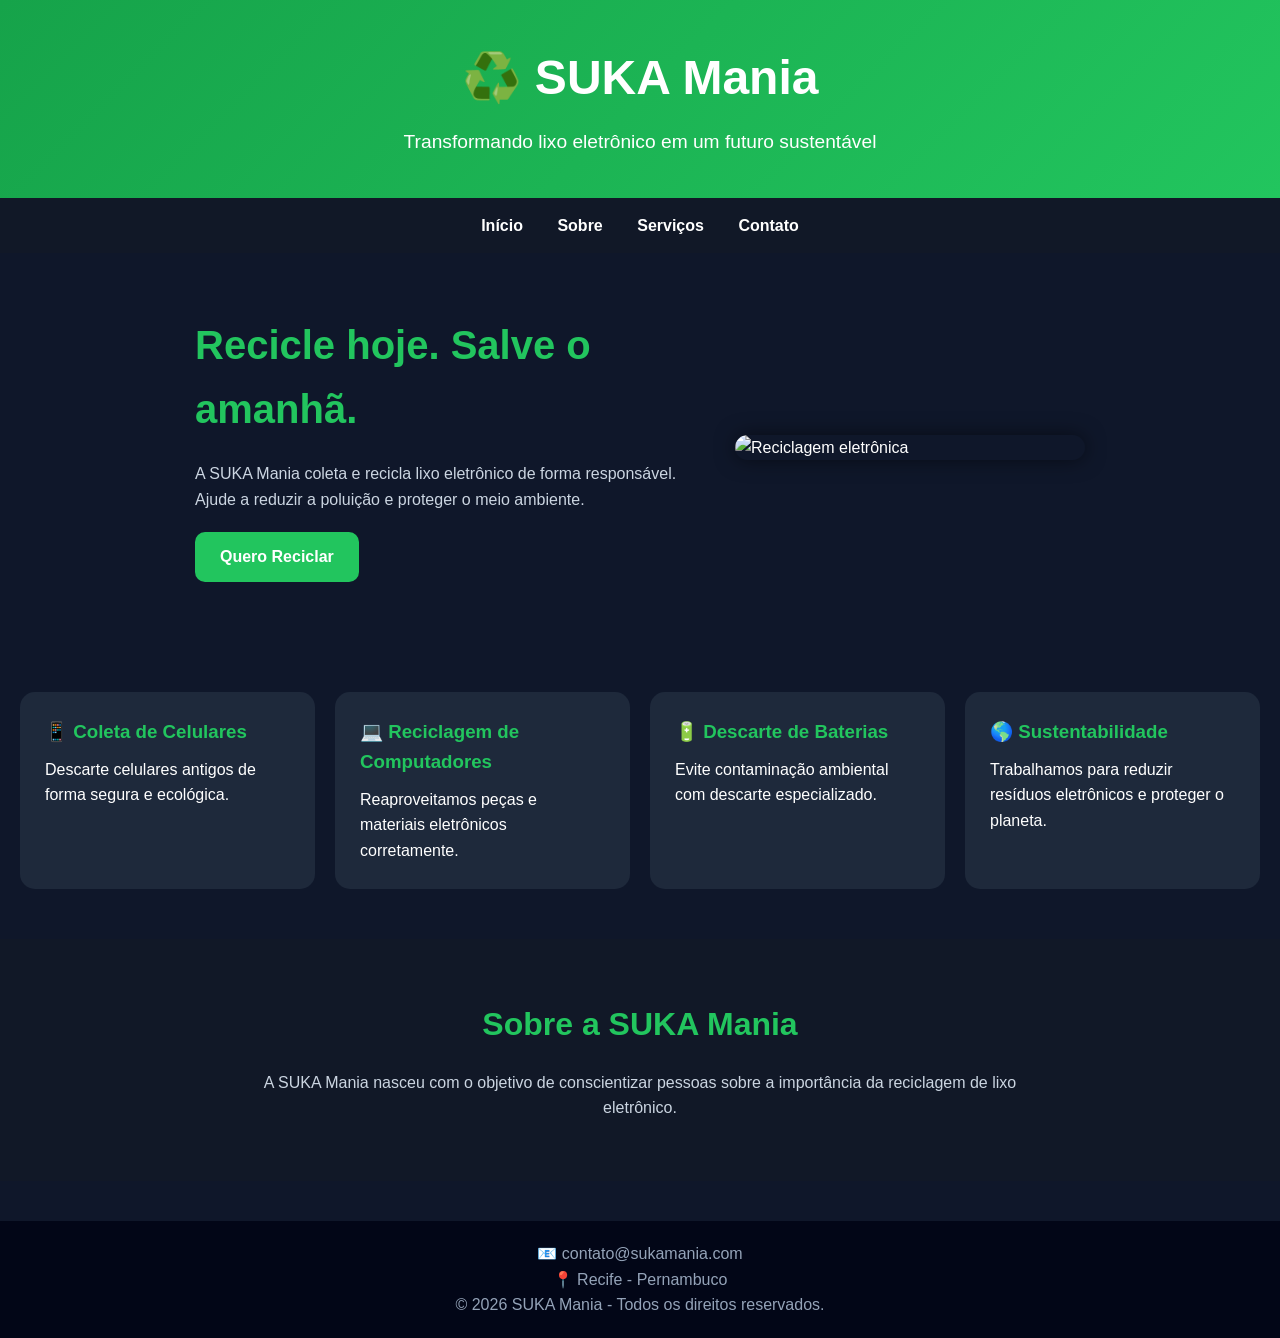
==== index.html @ 27ad072e "Base" ====
<!DOCTYPE html>
<html lang="pt-BR">
<head>
  <meta charset="UTF-8" />
  <meta name="viewport" content="width=device-width, initial-scale=1.0"/>
  <title>SUKA Mania - Reciclagem de Lixo Eletrônico</title>

  <link rel="stylesheet" href="style.css">
</head>

<body>

  <header>
    <h1>♻️ SUKA Mania</h1>
    <p>Transformando lixo eletrônico em um futuro sustentável</p>
  </header>

  <nav>
    <a href="#">Início</a>
    <a href="#sobre">Sobre</a>
    <a href="#servicos">Serviços</a>
    <a href="#contato">Contato</a>
  </nav>

  <section class="hero">
    <div class="hero-text">
      <h2>Recicle hoje. Salve o amanhã.</h2>

      <p>
        A SUKA Mania coleta e recicla lixo eletrônico de forma responsável.
        Ajude a reduzir a poluição e proteger o meio ambiente.
      </p>

      <a href="#contato" class="btn">Quero Reciclar</a>
    </div>

    <img 
      src="https://images.unsplash.com/photo-1518770660439-4636190af475?q=80&w=1200&auto=format&fit=crop" 
      alt="Reciclagem eletrônica"
    >
  </section>

  <section class="cards" id="servicos">

    <div class="card">
      <h3>📱 Coleta de Celulares</h3>
      <p>
        Descarte celulares antigos de forma segura e ecológica.
      </p>
    </div>

    <div class="card">
      <h3>💻 Reciclagem de Computadores</h3>
      <p>
        Reaproveitamos peças e materiais eletrônicos corretamente.
      </p>
    </div>

    <div class="card">
      <h3>🔋 Descarte de Baterias</h3>
      <p>
        Evite contaminação ambiental com descarte especializado.
      </p>
    </div>

    <div class="card">
      <h3>🌎 Sustentabilidade</h3>
      <p>
        Trabalhamos para reduzir resíduos eletrônicos e proteger o planeta.
      </p>
    </div>

  </section>

  <section class="sobre" id="sobre">
    <h2>Sobre a SUKA Mania</h2>

    <p>
      A SUKA Mania nasceu com o objetivo de conscientizar pessoas sobre
      a importância da reciclagem de lixo eletrônico.
    </p>
  </section>

  <footer id="contato">
    <p>📧 contato@sukamania.com</p>
    <p>📍 Recife - Pernambuco</p>
    <p>© 2026 SUKA Mania - Todos os direitos reservados.</p>
  </footer>

</body>
</html>
---- style.css ----
*{
  margin:0;
  padding:0;
  box-sizing:border-box;
  font-family: Arial, sans-serif;
}

body{
  background:#0f172a;
  color:white;
  line-height:1.6;
}

header{
  background:linear-gradient(135deg,#16a34a,#22c55e);
  padding:40px 20px;
  text-align:center;
}

header h1{
  font-size:3rem;
  margin-bottom:10px;
}

header p{
  font-size:1.2rem;
}

nav{
  background:#111827;
  padding:15px;
  text-align:center;
  position:sticky;
  top:0;
}

nav a{
  color:white;
  text-decoration:none;
  margin:0 15px;
  font-weight:bold;
  transition:0.3s;
}

nav a:hover{
  color:#22c55e;
}

.hero{
  display:flex;
  flex-wrap:wrap;
  align-items:center;
  justify-content:center;
  padding:60px 20px;
  gap:40px;
}

.hero-text{
  max-width:500px;
}

.hero-text h2{
  font-size:2.5rem;
  margin-bottom:20px;
  color:#22c55e;
}

.hero-text p{
  margin-bottom:20px;
  color:#cbd5e1;
}

.btn{
  display:inline-block;
  padding:12px 25px;
  background:#22c55e;
  color:white;
  text-decoration:none;
  border-radius:10px;
  font-weight:bold;
  transition:0.3s;
}

.btn:hover{
  background:#16a34a;
  transform:scale(1.05);
}

.hero img{
  width:350px;
  border-radius:20px;
  box-shadow:0 0 20px rgba(0,0,0,0.5);
}

.cards{
  display:grid;
  grid-template-columns:repeat(auto-fit,minmax(250px,1fr));
  gap:20px;
  padding:50px 20px;
}

.card{
  background:#1e293b;
  padding:25px;
  border-radius:15px;
  transition:0.3s;
}

.card:hover{
  transform:translateY(-10px);
  background:#334155;
}

.card h3{
  color:#22c55e;
  margin-bottom:10px;
}

.sobre{
  padding:60px 20px;
  text-align:center;
  background:#111827;
}

.sobre h2{
  color:#22c55e;
  margin-bottom:20px;
  font-size:2rem;
}

.sobre p{
  max-width:800px;
  margin:auto;
  color:#cbd5e1;
}

footer{
  background:#020617;
  text-align:center;
  padding:20px;
  color:#94a3b8;
  margin-top:40px;
}

@media(max-width:768px){

  header h1{
    font-size:2.2rem;
  }

  .hero{
    flex-direction:column;
  }

  .hero img{
    width:100%;
    max-width:350px;
  }

}
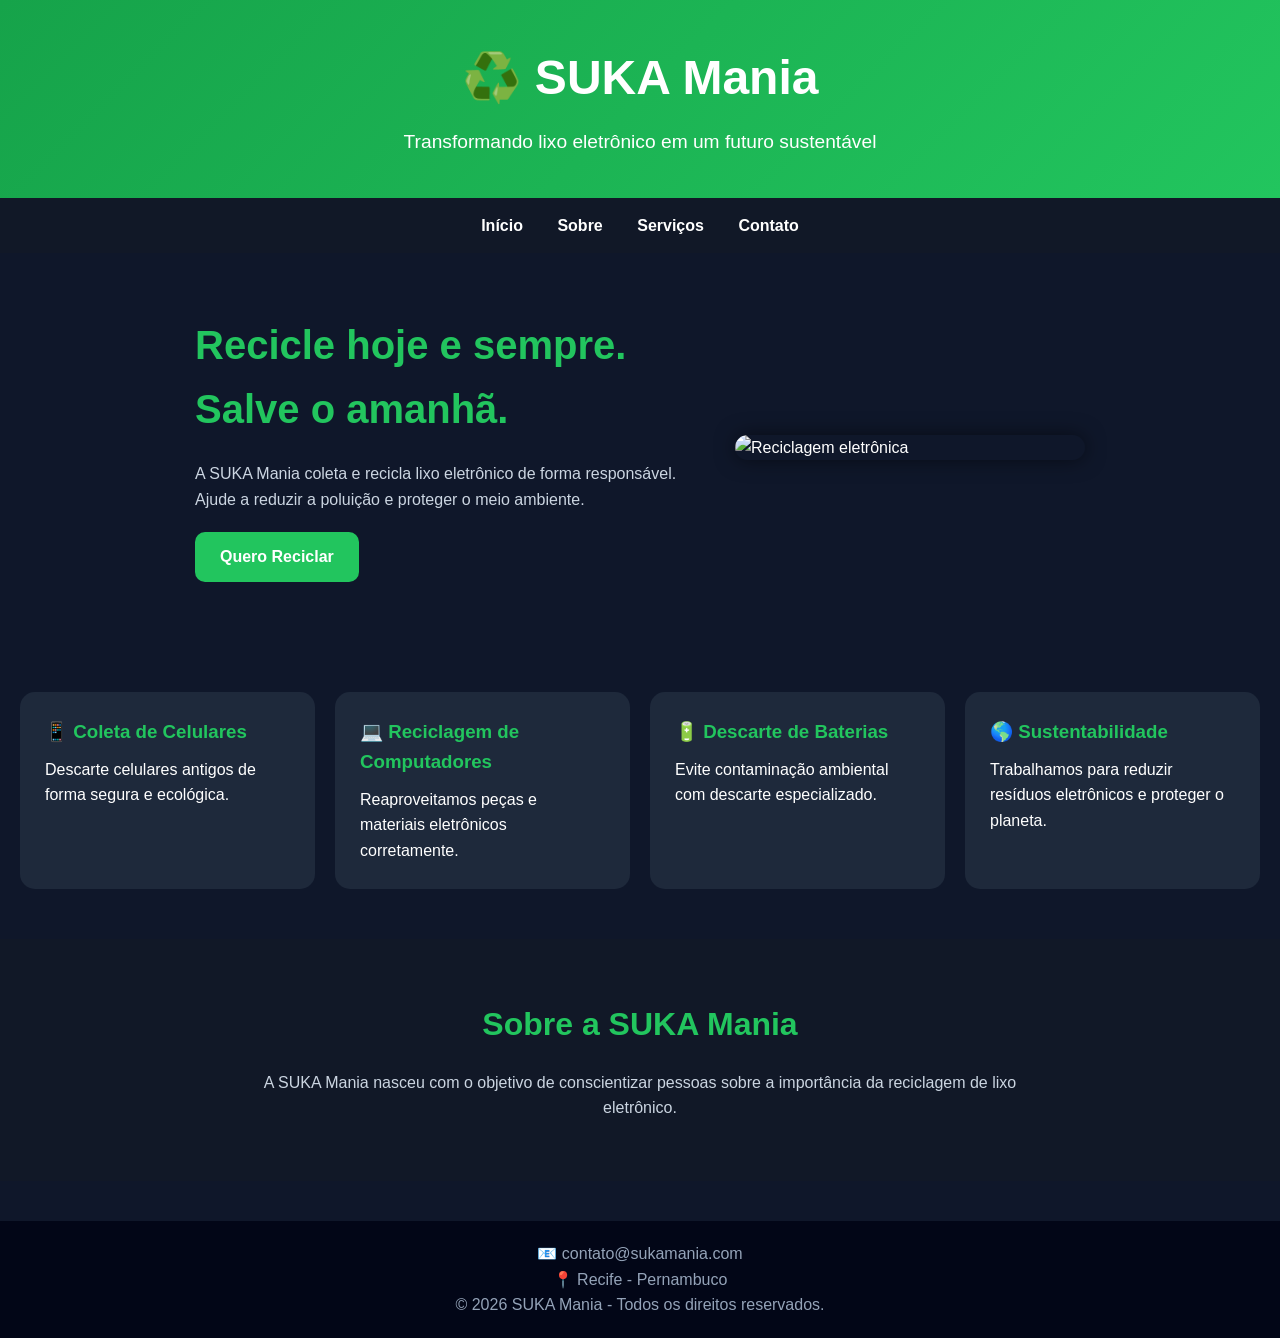
==== commit a50734a5: "alterei a div h2" ====
--- a/index.html
+++ b/index.html
@@ -24,7 +24,7 @@
 
   <section class="hero">
     <div class="hero-text">
-      <h2>Recicle hoje. Salve o amanhã.</h2>
+      <h2>Recicle hoje e sempre. Salve o amanhã.</h2>
 
       <p>
         A SUKA Mania coleta e recicla lixo eletrônico de forma responsável.
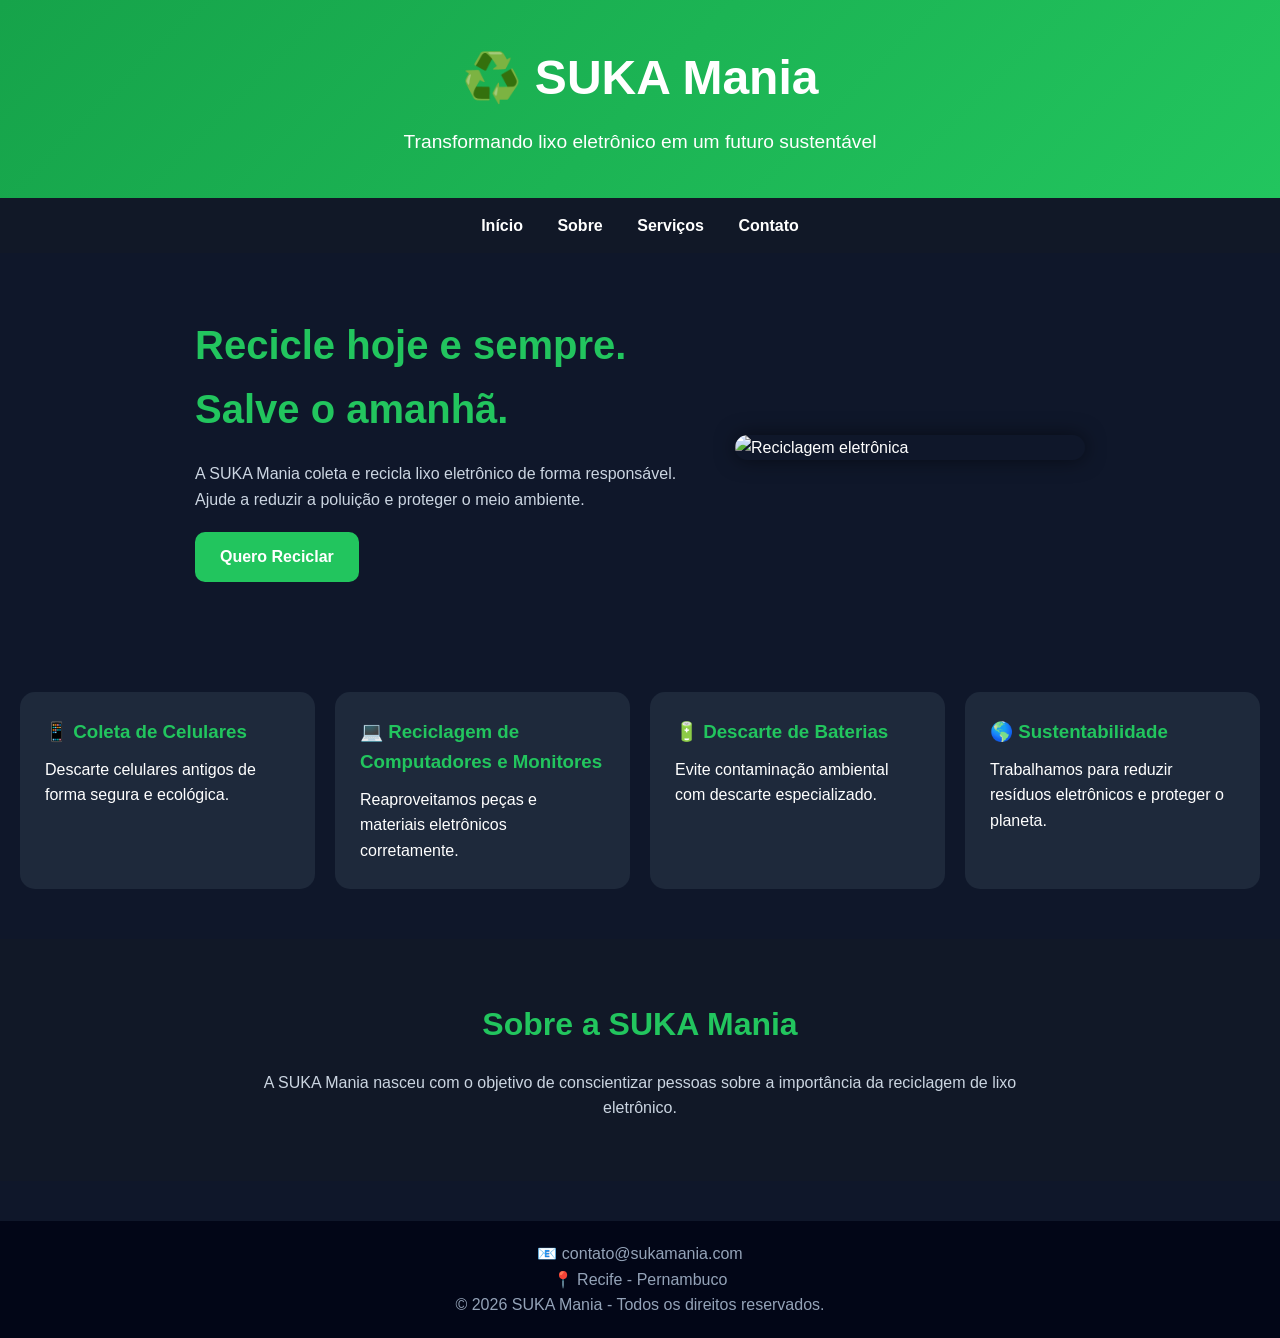
==== commit 355cdc9e: "alteração do H3 para adicionar ''monitores''" ====
--- a/index.html
+++ b/index.html
@@ -50,7 +50,7 @@
     </div>
 
     <div class="card">
-      <h3>💻 Reciclagem de Computadores</h3>
+      <h3>💻 Reciclagem de Computadores e Monitores</h3>
       <p>
         Reaproveitamos peças e materiais eletrônicos corretamente.
       </p>
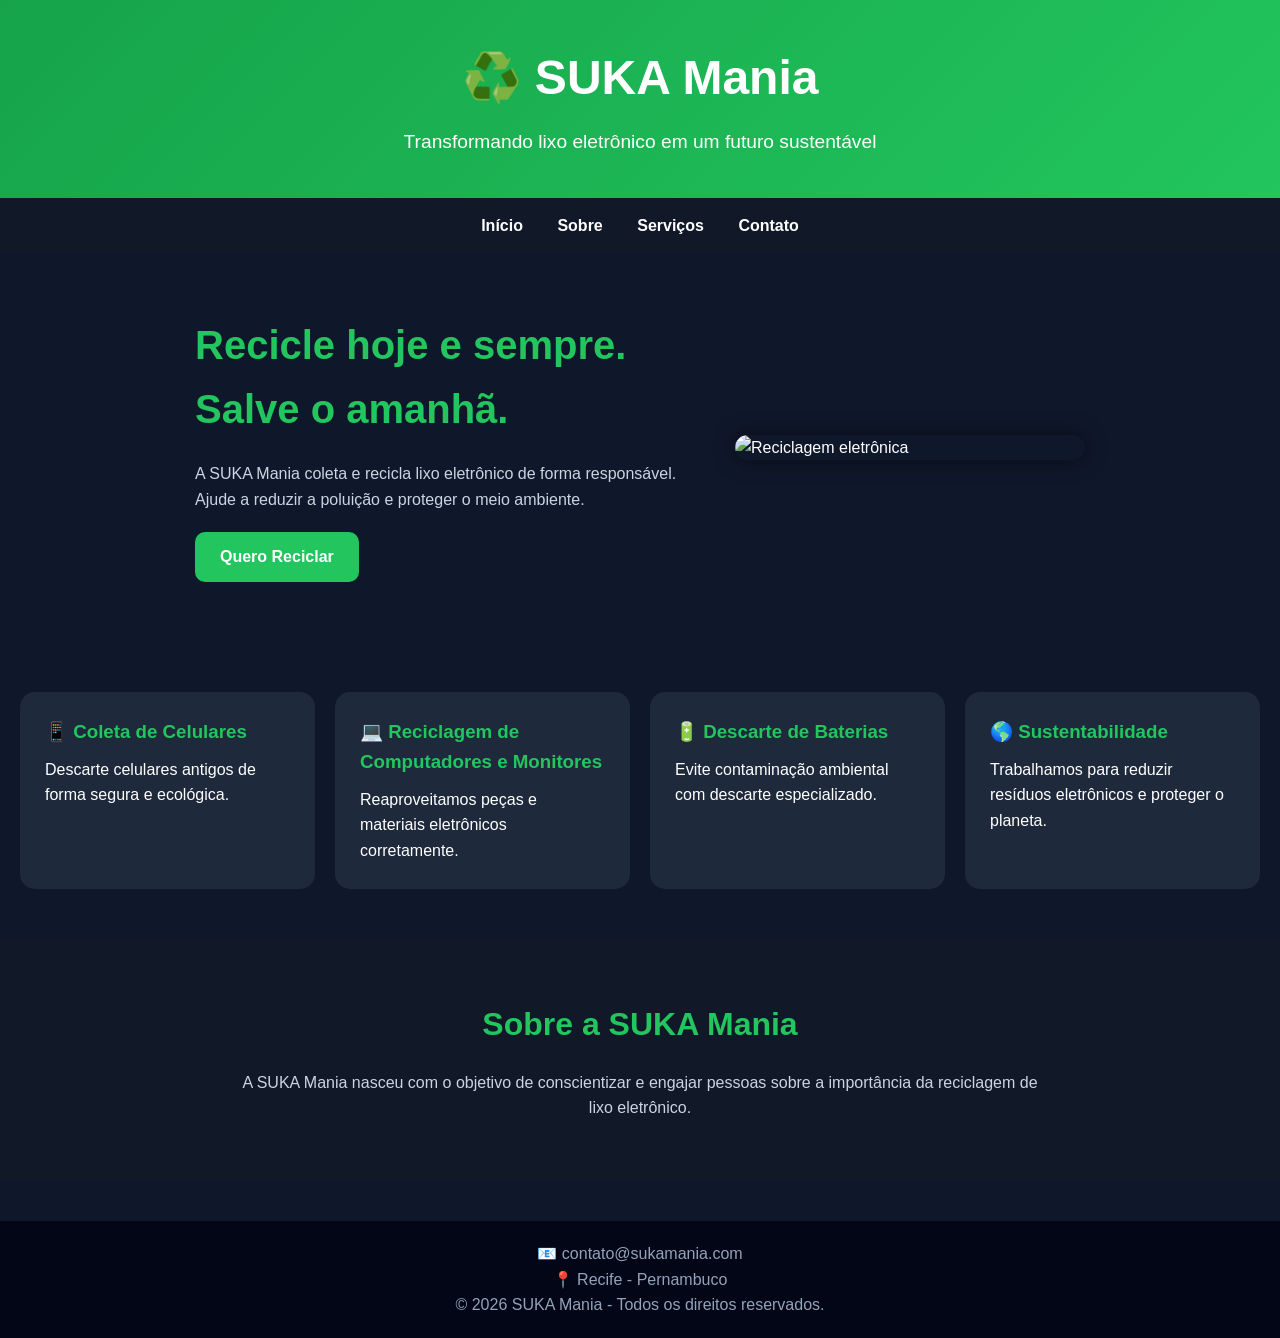
==== commit 0deb9247: "Alteração no <p> sobre conscientizar e engajar população" ====
--- a/index.html
+++ b/index.html
@@ -76,7 +76,7 @@
     <h2>Sobre a SUKA Mania</h2>
 
     <p>
-      A SUKA Mania nasceu com o objetivo de conscientizar pessoas sobre
+      A SUKA Mania nasceu com o objetivo de conscientizar e engajar pessoas sobre
       a importância da reciclagem de lixo eletrônico.
     </p>
   </section>
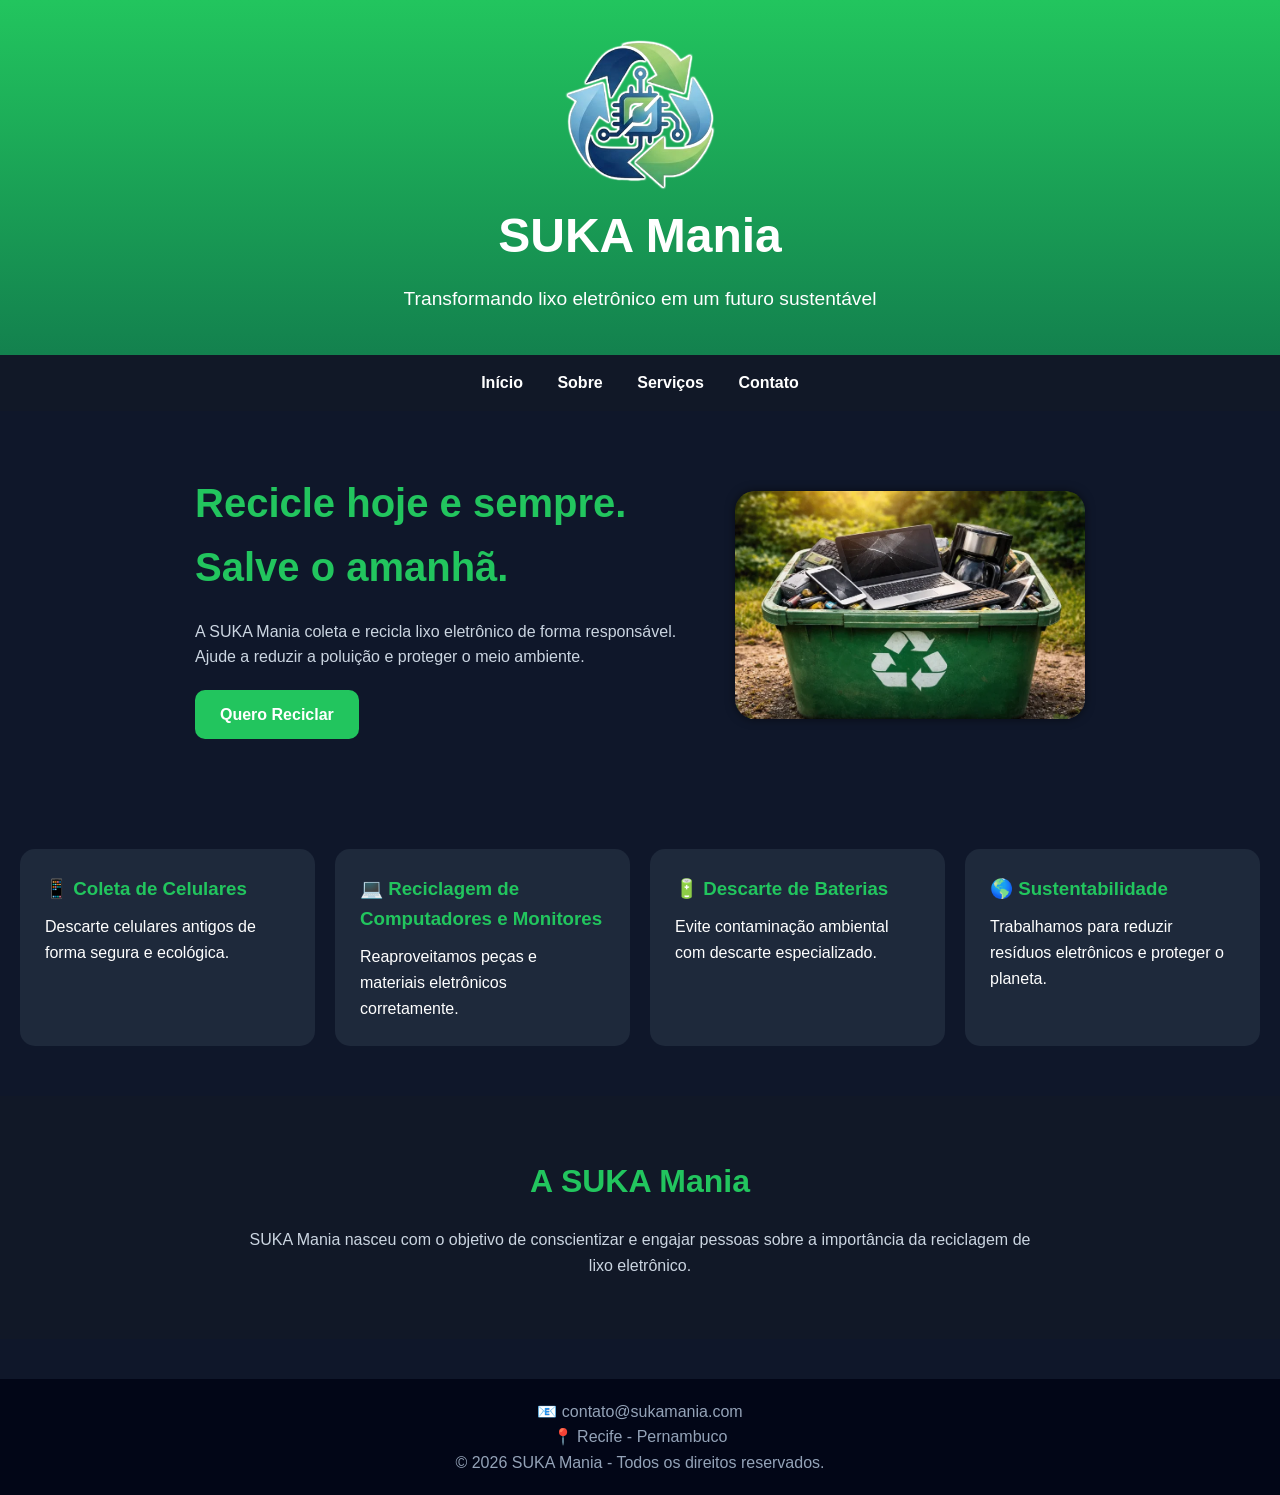
==== commit e833988c: "Update index.html" ====
--- a/index.html
+++ b/index.html
@@ -11,15 +11,19 @@
 <body>
 
   <header>
-    <h1>♻️ SUKA Mania</h1>
+    <img 
+      src="img/icon.png" 
+      alt="Suka Icon"
+    >
+    <h1>SUKA Mania</h1>
     <p>Transformando lixo eletrônico em um futuro sustentável</p>
   </header>
 
   <nav>
-    <a href="#">Início</a>
-    <a href="#sobre">Sobre</a>
-    <a href="#servicos">Serviços</a>
-    <a href="#contato">Contato</a>
+    <a href="index.html">Início</a>
+    <a href="sobre.html">Sobre</a>
+    <a href="servicos.html">Serviços</a>
+    <a href="contato.html">Contato</a>
   </nav>
 
   <section class="hero">
@@ -31,11 +35,11 @@
         Ajude a reduzir a poluição e proteger o meio ambiente.
       </p>
 
-      <a href="#contato" class="btn">Quero Reciclar</a>
+      <a href="servicos.html" class="btn">Quero Reciclar</a>
     </div>
 
     <img 
-      src="https://images.unsplash.com/photo-1518770660439-4636190af475?q=80&w=1200&auto=format&fit=crop" 
+      src="img/recicla.png" 
       alt="Reciclagem eletrônica"
     >
   </section>
@@ -72,20 +76,20 @@
 
   </section>
 
-  <section class="sobre" id="sobre">
-    <h2>Sobre a SUKA Mania</h2>
+  <section class="sobre">
+    <h2>A SUKA Mania</h2>
 
     <p>
-      A SUKA Mania nasceu com o objetivo de conscientizar e engajar pessoas sobre
+      SUKA Mania nasceu com o objetivo de conscientizar e engajar pessoas sobre
       a importância da reciclagem de lixo eletrônico.
     </p>
   </section>
 
-  <footer id="contato">
+  <footer>
     <p>📧 contato@sukamania.com</p>
     <p>📍 Recife - Pernambuco</p>
     <p>© 2026 SUKA Mania - Todos os direitos reservados.</p>
   </footer>
 
 </body>
-</html>+</html>
--- a/style.css
+++ b/style.css
@@ -12,7 +12,7 @@
 }
 
 header{
-  background:linear-gradient(135deg,#16a34a,#22c55e);
+  background:linear-gradient(180deg,#22c55e,#13814e);
   padding:40px 20px;
   text-align:center;
 }
@@ -24,6 +24,11 @@
 
 header p{
   font-size:1.2rem;
+}
+
+header img{
+  width: 150px;  /* metade de 400px */
+  height: 150px; /* metade de 300px */
 }
 
 nav{
@@ -89,7 +94,7 @@
 .hero img{
   width:350px;
   border-radius:20px;
-  box-shadow:0 0 20px rgba(0,0,0,0.5);
+  box-shadow:0 0 10px rgba(0,0,0,0.5);
 }
 
 .cards{
@@ -128,6 +133,12 @@
   font-size:2rem;
 }
 
+.sobre h3{
+  color:#22c55e;
+  margin-bottom:10px;
+  font-size:1.5rem;
+}
+
 .sobre p{
   max-width:800px;
   margin:auto;
@@ -142,6 +153,68 @@
   margin-top:40px;
 }
 
+/* Mensagem para .js */
+#mensagem {
+    margin-top: 15px;
+    padding: 10px;
+    border-radius: 5px;
+    font-weight: bold;
+}
+
+/* FORMULÁRIO */
+
+.pagina-contato{
+    width:60%;
+    margin:40px auto;
+}
+
+.formulario{
+    background:#1e293b;
+
+    padding:30px;
+
+    border-radius:10px;
+}
+
+.campo{
+    color:#22c55e;
+    margin-bottom:20px;
+
+    display:flex;
+    flex-direction:column;
+}
+
+.campo label{
+    margin-bottom:8px;
+}
+
+.campo input,
+.campo select,
+.campo textarea{
+    padding:12px;
+
+    border:1px solid #6bff16;
+
+    border-radius:5px;
+}
+
+.formulario button{
+    padding:15px 25px;
+
+    background:#429749;
+    color:white;
+
+    border:none;
+
+    border-radius:5px;
+
+    cursor:pointer;
+}
+
+.formulario button:hover{
+    background:#55d42e;
+}
+
 @media(max-width:768px){
 
   header h1{
@@ -157,4 +230,7 @@
     max-width:350px;
   }
 
+  .pagina-contato {
+        width: 90%;
+  }
 }
